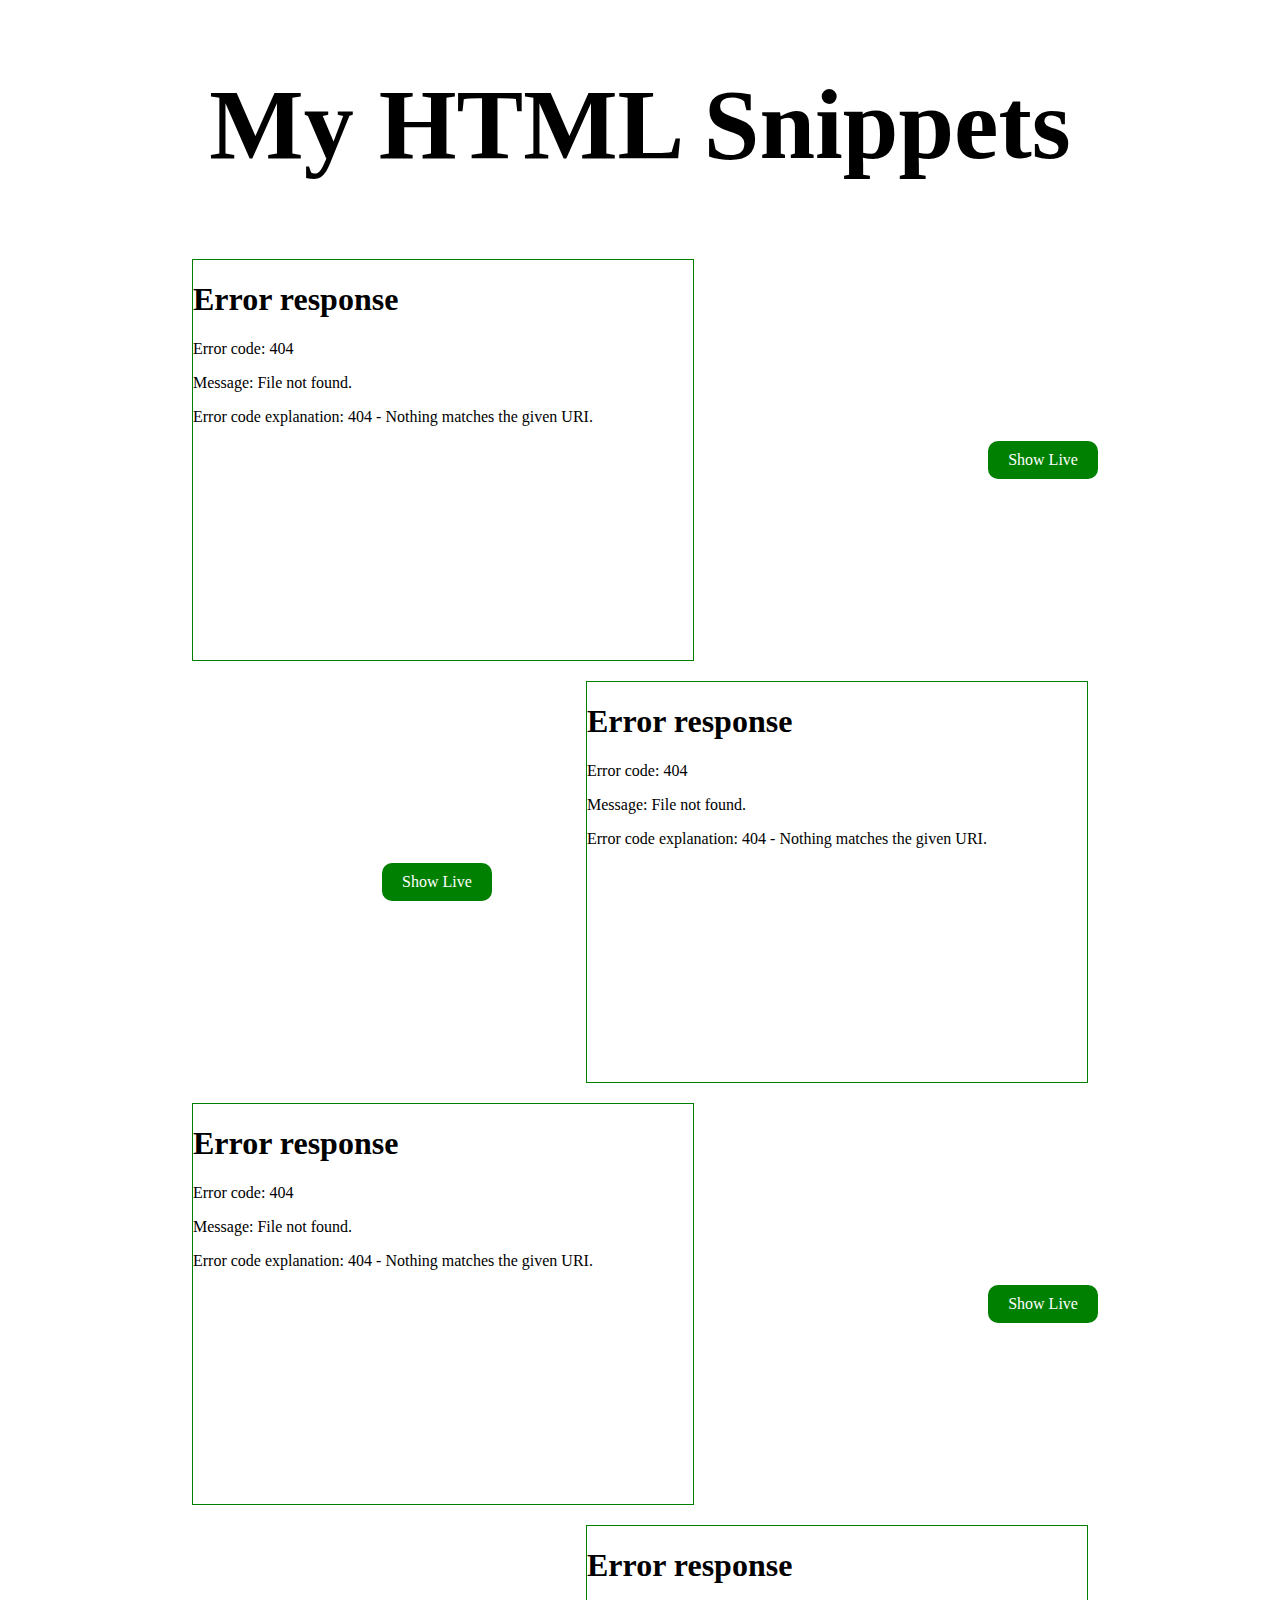
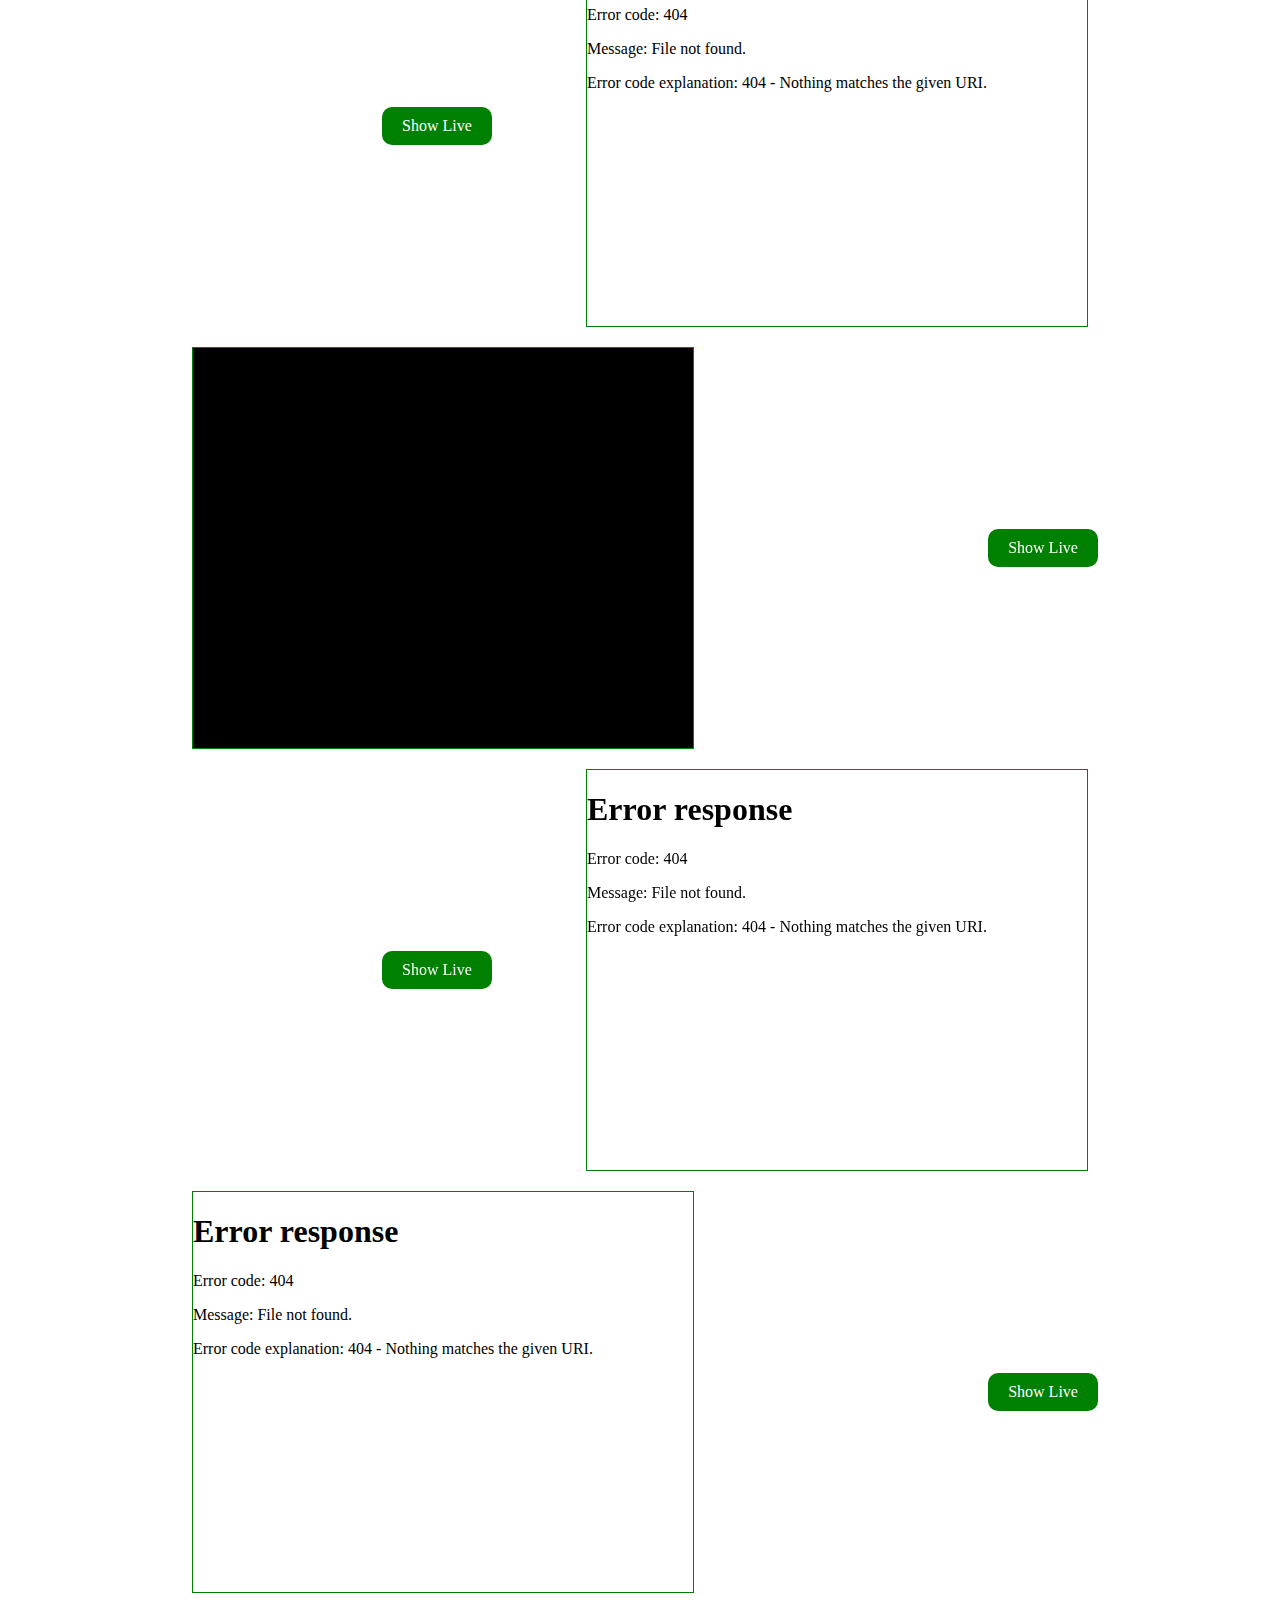
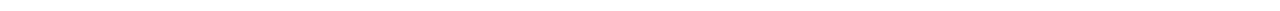
==== index.html @ d4361c20 "Create index.html" ====
<!DOCTYPE html>
<html lang="en">

<head>
    <meta charset="UTF-8">
    <meta http-equiv="X-UA-Compatible" content="IE=edge">
    <meta name="viewport" content="width=device-width, initial-scale=1.0">
    <title>All HTML Projects</title>
    <style>
        h1 {
            text-align: center;
            font-size: 100px;
        }

        .content {
            margin: 0 auto;
            width: 1000px;
        }

        iframe {
            margin: 10px;
            border: 1px solid green;
            width: 500px;
            height: 400px;
        }

        .row {
            display: flex;
            justify-content: space-around;
            align-items: center;
        }

        a {
            margin-left: 200px;
            text-decoration: none;
            padding: 10px 20px;
            background: green;
            border-radius: 10px;
            color: white;
            font-family: Verdana;
        }
    </style>
</head>

<body>
    <h1>My HTML Snippets</h1>
    <div class="content">
        <div class="row">
            <iframe src="./myface.html" name="myface" scrolling="no" frameborder="1" marginheight="0px"
                marginwidth="0px" allowfullscreen></iframe><a target="_blank" href="./myface.html" >Show
                Live</a>
        </div>
        <div class="row"><a target="_blank" href="./imagehovereffect.html">Show Live</a><iframe
                src="./imagehovereffect.html" name="image" scrolling="no" frameborder="1" marginheight="0px"
                marginwidth="0px" allowfullscreen></iframe></div>

        <div class="row"><iframe src="./calculator.html" name="calculator" scrolling="no" frameborder="1"
                marginheight="0px" marginwidth="0px" allowfullscreen></iframe><a  target="_blank" href="./calculator.html"
                targ>Show Live</a></div>
        <div class="row"><a  target="_blank" href="./searchbaranimation.html" >Show Live</a><iframe
                src="./searchbaranimation.html" name="search" scrolling="no" frameborder="1" marginheight="0px"
                marginwidth="0px" allowfullscreen></iframe></div>

        <div class="row"><iframe src="./dilip-text-particles.html" name="text" scrolling="no" frameborder="1"
                marginheight="0px" marginwidth="0px" allowfullscreen></iframe><a  target="_blank" href="./dilip-text-particles.html"
        >Show Live</a></div>
        <div class="row"><a target="_blank" href="./loadinganimation.html">Show Live</a><iframe
                src="./loadinganimation.html" name="loading" scrolling="no" frameborder="1" marginheight="0px"
                marginwidth="0px" allowfullscreen></iframe></div>
        <div class="row"><iframe src="./contactformdesign.html" name="contact" scrolling="no" frameborder="1"
                marginheight="0px" marginwidth="0px" allowfullscreen></iframe><a target="_blank" href="./contactformdesign.html"
            >Show Live</a></div>

    </div>

</body>

</html>
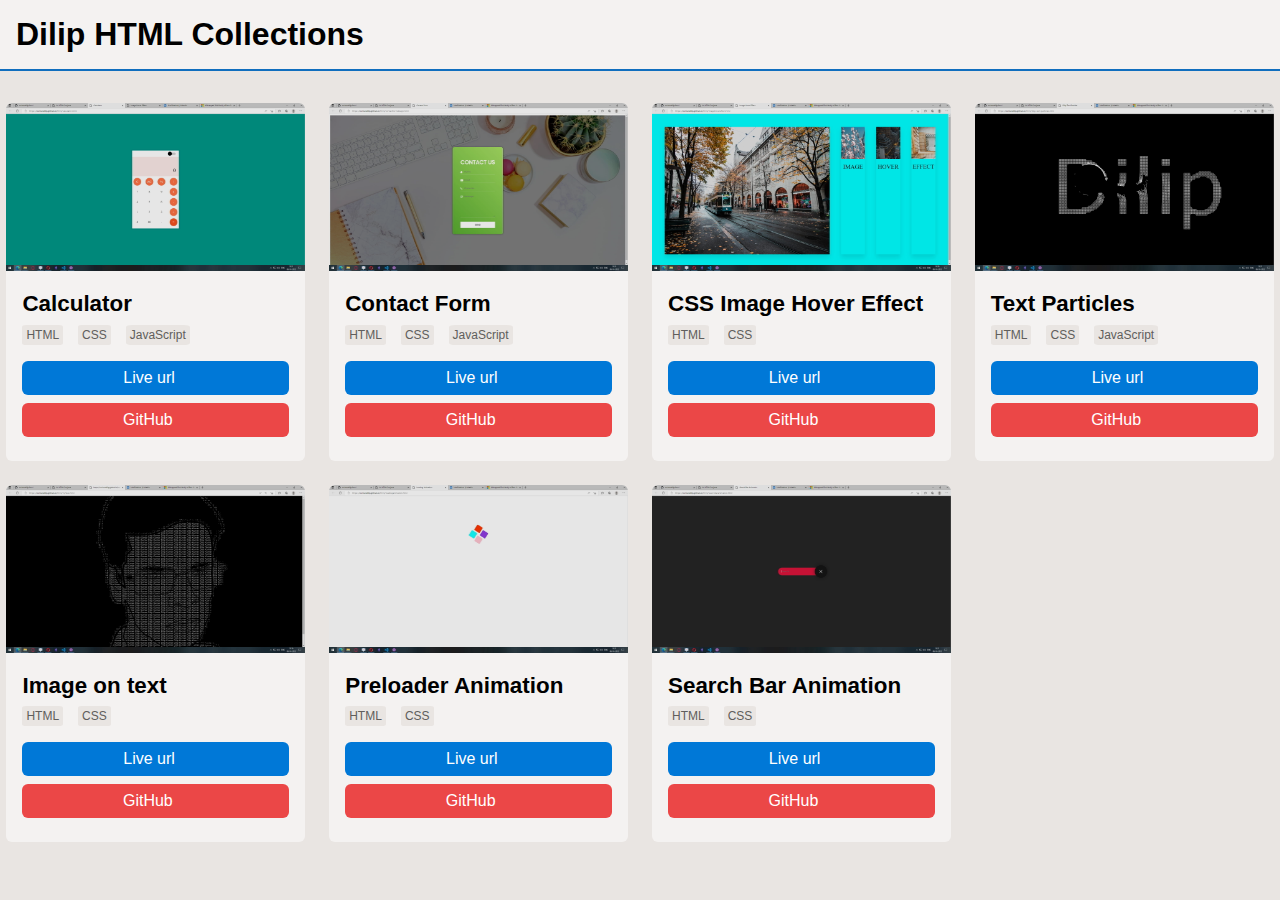
==== commit 7cf18909: "page layout changed and added image" ====
--- a/index.html
+++ b/index.html
@@ -1,78 +1,489 @@
 <!DOCTYPE html>
 <html lang="en">
-
-<head>
-    <meta charset="UTF-8">
-    <meta http-equiv="X-UA-Compatible" content="IE=edge">
-    <meta name="viewport" content="width=device-width, initial-scale=1.0">
-    <title>All HTML Projects</title>
+  <head>
+    <meta charset="UTF-8" />
+    <meta http-equiv="X-UA-Compatible" content="IE=edge" />
+    <meta name="viewport" content="width=device-width, initial-scale=1.0" />
+    <link
+      rel="stylesheet"
+      href="https://cdnjs.cloudflare.com/ajax/libs/font-awesome/6.0.0-beta3/css/all.min.css"
+      integrity="sha512-Fo3rlrZj/k7ujTnHg4CGR2D7kSs0v4LLanw2qksYuRlEzO+tcaEPQogQ0KaoGN26/zrn20ImR1DfuLWnOo7aBA=="
+      crossorigin="anonymous"
+      referrerpolicy="no-referrer"
+    />
+    <title>Dilip HTML Collections</title>
     <style>
-        h1 {
-            text-align: center;
-            font-size: 100px;
-        }
-
-        .content {
-            margin: 0 auto;
-            width: 1000px;
-        }
-
-        iframe {
-            margin: 10px;
-            border: 1px solid green;
-            width: 500px;
-            height: 400px;
-        }
-
-        .row {
-            display: flex;
-            justify-content: space-around;
-            align-items: center;
-        }
-
-        a {
-            margin-left: 200px;
-            text-decoration: none;
-            padding: 10px 20px;
-            background: green;
-            border-radius: 10px;
-            color: white;
-            font-family: Verdana;
-        }
+      :root {
+        --svelte-flair: hsl(14, 100%, 50%);
+        --vue-flair: hsl(153, 48%, 46%);
+        --javascript: hsl(54, 83%, 51%);
+        --css-flair: hsl(205, 79%, 38%);
+        --html-flair: hsl(13, 71%, 49%);
+        --border-radius: 6px;
+      }
+
+      * {
+        margin: 0;
+        padding: 0;
+      }
+
+      body {
+        background: var(--main-bg);
+        font-family: "Segoe UI", Tahoma, Geneva, Verdana, sans-serif;
+        overflow-x: hidden;
+
+        --main-bg: #e9e5e2;
+        --card-bg: #f4f2f1;
+        --title: #000000;
+        --content: #605e5c;
+        --darker-primary: #106ebe;
+        --primary: #0078d7;
+        --box-shadow: 0 5px 15px 0 rgba(19, 19, 19, 0.1);
+      }
+
+      .ribbon {
+        position: fixed;
+        right: 0;
+        top: 0;
+        z-index: 99;
+      }
+
+      body.dark {
+        --card-bg: rgba(25, 25, 25, 0.5);
+        --main-bg: #292827;
+
+        --title: #edebe9;
+        --content: #bebbb8;
+
+        --darker-primary: #106ebe;
+        --primary: #0078d7;
+        --box-shadow: 0 5px 15px 0 rgba(19, 19, 19, 0.5);
+      }
+
+      body {
+        display: flex;
+        flex-direction: column;
+        align-items: center;
+        justify-content: center;
+      }
+
+      .navbar {
+        display: flex;
+        padding: 1em;
+        justify-content: space-between;
+        border-bottom: 2px solid var(--darker-primary);
+        background: var(--card-bg);
+        align-items: center;
+        width: 100%;
+        overflow: hidden;
+      }
+
+      .card-container {
+        display: grid;
+        grid-template-columns: repeat(4, 1fr);
+        overflow-x: hidden;
+        margin-block: 2em;
+        width: 99%;
+        gap: 1.5em;
+      }
+
+      .navbar h1 {
+        color: var(--title);
+        margin-left: 0.5em;
+      }
+
+      .nav__links a {
+        text-decoration: none;
+        color: var(--content);
+        font-size: 2em;
+        margin-right: 20px;
+        opacity: 0.6;
+      }
+
+      .theme-toggle {
+        margin-right: 20px;
+        opacity: 0.6;
+        background: none;
+        color: var(--content);
+        font-size: 2em;
+        border: none;
+        cursor: pointer;
+      }
+
+      .flair {
+        background: var(--main-bg);
+        border-radius: 10%;
+        padding: 3px 4px;
+        color: var(--content);
+        font-size: 0.8em;
+      }
+
+      .card__labels {
+        font-size: 15px;
+        padding-top: 0.5em;
+        display: flex;
+        column-gap: 1em;
+        row-gap: 0.5em;
+        align-items: center;
+        user-select: none;
+        flex-wrap: wrap;
+      }
+
+      .card {
+        background: var(--card-bg);
+        min-width: 0px;
+        border-radius: var(--border-radius);
+        transition: box-shadow 0.5s ease-in, transform 0.1s ease-in;
+      }
+
+      @media (hover: hover) {
+        .card:hover {
+          box-shadow: var(--box-shadow);
+          transform: translateY(-2%);
+        }
+        .nav__links button:hover {
+          opacity: 1;
+        }
+
+        .nav__links a:hover {
+          opacity: 1;
+        }
+      }
+
+      .card img {
+        border-radius: var(--border-radius) var(--border-radius) 0 0;
+        filter: brightness(90%);
+      }
+
+      .card__content {
+        display: flex;
+        flex-direction: column;
+        padding: 1em 1em 0.5em 1em;
+      }
+
+      .card__title {
+        color: var(--title);
+        font-size: 1.4em;
+      }
+
+      .card__body {
+        color: var(--content);
+      }
+
+      .card__img {
+        width: 100%;
+      }
+
+      .card__img > img {
+        width: 100%;
+      }
+
+      .card__links {
+        margin: 1em 0;
+        display: flex;
+        flex-direction: column;
+        gap: 0.5em;
+        align-items: center;
+        transition: transform 200ms ease;
+      }
+
+      .card__links a:active {
+        transform: scale(0.95);
+      }
+
+      .card__links a {
+        border-radius: var(--border-radius);
+        width: 100%;
+        text-align: center;
+        color: white;
+        padding: 0.5em 0;
+        background-color: var(--primary);
+        text-decoration: none;
+        font-size: 1em;
+      }
+
+      .card__links a:hover {
+        background: var(--darker-primary);
+      }
+
+      a.github-card {
+        background-color: #eb4747;
+      }
+
+      a.github-card:hover {
+        background: #e53333;
+      }
+
+      .card-container a.github-card::after {
+        content: "\f113";
+        font: normal normal normal 14px/1 FontAwesome;
+        text-decoration: none;
+        margin-left: 5px;
+      }
+
+      .card-container a.live-url-card::after {
+        content: "\f08e";
+        font: normal normal normal 11px/1 FontAwesome;
+        text-decoration: none;
+        margin-left: 5px;
+      }
+
+      @media screen and (max-width: 1200px) {
+        .card-container {
+          grid-template-columns: repeat(3, 1fr);
+          width: 90%;
+        }
+      }
+
+      @media only screen and (max-width: 900px) {
+        .card-container {
+          grid-template-columns: repeat(2, 1fr);
+
+          width: 90%;
+        }
+
+        .navbar {
+          flex-direction: column;
+          justify-content: center;
+        }
+      }
+
+      @media only screen and (max-width: 600px) {
+        .card-container {
+          grid-template-columns: 1fr;
+        }
+
+        .card__title {
+          font-size: 1.2em;
+        }
+
+        .card__links {
+          font-size: 1em;
+        }
+
+        .navbar {
+          padding: 1em 0.5em;
+          text-align: center;
+        }
+
+        .nav__links a {
+          font-size: 1.5em;
+          margin: 0;
+        }
+
+        .theme-toggle {
+          margin: 0;
+          font-size: 1.5em;
+        }
+
+        .navbar h1 {
+          font-size: 1.5em;
+          margin: 10px 0;
+        }
+
+        .nav__links {
+          display: flex;
+          justify-content: space-between;
+          gap: 1.5em;
+        }
+
+        .card__labels {
+          font-size: 0.9em;
+        }
+
+        .card__content {
+          display: flex;
+          flex-direction: column;
+          padding: 1em;
+        }
+      }
     </style>
-</head>
-
-<body>
-    <h1>My HTML Snippets</h1>
-    <div class="content">
-        <div class="row">
-            <iframe src="./myface.html" name="myface" scrolling="no" frameborder="1" marginheight="0px"
-                marginwidth="0px" allowfullscreen></iframe><a target="_blank" href="./myface.html" >Show
-                Live</a>
+  </head>
+  <body>
+    <nav class="navbar">
+      <h1 class="nav__title">Dilip HTML Collections</h1>
+      <ul class="nav__links">
+        <button class="theme-toggle" href="" id="toggle">
+          <i class="fas" id="themeIcon"></i>
+        </button>
+
+        <a class="github" href="https://github.com/curiousdilip" target="_blank">
+          <i class="fab fa-github"></i>
+        </a>
+
+        <a class="twitter" href="https://twitter.com/curiousdilip" target="_blank">
+          <i class="fab fa-twitter"></i>
+        </a>
+      </ul>
+    </nav>
+
+    <div class="card-container">
+        <div class="card">
+          <div class="card__img">
+            <img src="./assets/html-collection/img/calculator.jpg" alt="">
+          </div>
+          <div class="card__content">
+            <h1 class="card__title">Calculator</h1>
+            <div class="card__labels">
+                
+               <span class="flair">HTML</span>
+            
+               <span class="flair">CSS</span>
+            
+               <span class="flair">JavaScript</span>
+            
+            </div>
+            <div class="card__links">
+                
+            <a target="_blank" class="live-url-card" href="./calculator.html">Live url</a>
+            
+            <a target="_blank" class="github-card" href="https://github.com/curiousdilip/html/blob/master/calculator.html">GitHub</a>
+            
+            </div>
+          </div>
+          </div>
+        
+        <div class="card">
+          <div class="card__img">
+            <img src="./assets/html-collection/img/contact-form.jpg" alt="">
+          </div>
+          <div class="card__content">
+            <h1 class="card__title">Contact Form</h1>
+            <div class="card__labels">
+                
+               <span class="flair">HTML</span>
+            
+               <span class="flair">CSS</span>
+            
+               <span class="flair">JavaScript</span>
+            
+            </div>
+            <div class="card__links">
+                
+            <a target="_blank" class="live-url-card" href="./contactformdesign.html">Live url</a>
+            
+            <a target="_blank" class="github-card" href="https://github.com/curiousdilip/html/blob/master/contactformdesign.html">GitHub</a>
+            
+            </div>
+          </div>
+          </div>
+        
+        <div class="card">
+          <div class="card__img">
+            <img src="./assets/html-collection/img/css-image-hover-effect.jpg" alt="">
+          </div>
+          <div class="card__content">
+            <h1 class="card__title">CSS Image Hover Effect</h1>
+            <div class="card__labels">
+                
+               <span class="flair">HTML</span>
+            
+               <span class="flair">CSS</span>
+            
+            </div>
+            <div class="card__links">
+                
+            <a target="_blank" class="live-url-card" href="./imagehovereffect.html">Live url</a>
+            
+            <a target="_blank" class="github-card" href="https://github.com/curiousdilip/html/blob/master/imagehovereffect.html">GitHub</a>
+            
+            </div>
+          </div>
+          </div>
+        
+        <div class="card">
+          <div class="card__img">
+            <img src="./assets/html-collection/img/dilip-text-particles.jpg" alt="">
+          </div>
+          <div class="card__content">
+            <h1 class="card__title">Text Particles</h1>
+            <div class="card__labels">
+                
+               <span class="flair">HTML</span>
+            
+               <span class="flair">CSS</span>
+            
+               <span class="flair">JavaScript</span>
+            
+            </div>
+            <div class="card__links">
+                
+            <a target="_blank" class="live-url-card" href="./dilip-text-particles.html">Live url</a>
+            
+            <a target="_blank" class="github-card" href="https://github.com/curiousdilip/html/blob/master/dilip-text-particles.html">GitHub</a>
+            
+            </div>
+          </div>
+          </div>
+        
+        <div class="card">
+          <div class="card__img">
+            <img src="./assets/html-collection/img/myface.jpg" alt="">
+          </div>
+          <div class="card__content">
+            <h1 class="card__title">Image on text</h1>
+            <div class="card__labels">
+                
+               <span class="flair">HTML</span>
+            
+               <span class="flair">CSS</span>
+            
+            </div>
+            <div class="card__links">
+                
+            <a target="_blank" class="live-url-card" href="./myface.html">Live url</a>
+            
+            <a target="_blank" class="github-card" href="https://github.com/curiousdilip/html/blob/master/myface.html">GitHub</a>
+            
+            </div>
+          </div>
+          </div>
+        
+        <div class="card">
+          <div class="card__img">
+            <img src="./assets/html-collection/img/preloader-animation.jpg" alt="">
+          </div>
+          <div class="card__content">
+            <h1 class="card__title">Preloader Animation</h1>
+            <div class="card__labels">
+                
+               <span class="flair">HTML</span>
+            
+               <span class="flair">CSS</span>
+            
+            </div>
+            <div class="card__links">
+                
+            <a target="_blank" class="live-url-card" href="./loadinganimation.html">Live url</a>
+            
+            <a target="_blank" class="github-card" href="https://github.com/curiousdilip/html/blob/master/loadinganimation.html">GitHub</a>
+            
+            </div>
+          </div>
+          </div>
+        
+        <div class="card">
+          <div class="card__img">
+            <img src="./assets/html-collection/img/search-bar-animation.jpg" alt="">
+          </div>
+          <div class="card__content">
+            <h1 class="card__title">Search Bar Animation</h1>
+            <div class="card__labels">
+                
+               <span class="flair">HTML</span>
+            
+               <span class="flair">CSS</span>
+            
+            </div>
+            <div class="card__links">
+                
+            <a target="_blank" class="live-url-card" href="./searchbaranimation.html">Live url</a>
+            
+            <a target="_blank" class="github-card" href="https://github.com/curiousdilip/html/blob/master/searchbaranimation.html">GitHub</a>
+            
+            </div>
+          </div>
+          </div>
         </div>
-        <div class="row"><a target="_blank" href="./imagehovereffect.html">Show Live</a><iframe
-                src="./imagehovereffect.html" name="image" scrolling="no" frameborder="1" marginheight="0px"
-                marginwidth="0px" allowfullscreen></iframe></div>
-
-        <div class="row"><iframe src="./calculator.html" name="calculator" scrolling="no" frameborder="1"
-                marginheight="0px" marginwidth="0px" allowfullscreen></iframe><a  target="_blank" href="./calculator.html"
-                targ>Show Live</a></div>
-        <div class="row"><a  target="_blank" href="./searchbaranimation.html" >Show Live</a><iframe
-                src="./searchbaranimation.html" name="search" scrolling="no" frameborder="1" marginheight="0px"
-                marginwidth="0px" allowfullscreen></iframe></div>
-
-        <div class="row"><iframe src="./dilip-text-particles.html" name="text" scrolling="no" frameborder="1"
-                marginheight="0px" marginwidth="0px" allowfullscreen></iframe><a  target="_blank" href="./dilip-text-particles.html"
-        >Show Live</a></div>
-        <div class="row"><a target="_blank" href="./loadinganimation.html">Show Live</a><iframe
-                src="./loadinganimation.html" name="loading" scrolling="no" frameborder="1" marginheight="0px"
-                marginwidth="0px" allowfullscreen></iframe></div>
-        <div class="row"><iframe src="./contactformdesign.html" name="contact" scrolling="no" frameborder="1"
-                marginheight="0px" marginwidth="0px" allowfullscreen></iframe><a target="_blank" href="./contactformdesign.html"
-            >Show Live</a></div>
-
-    </div>
-
-</body>
-
+  </body>
 </html>
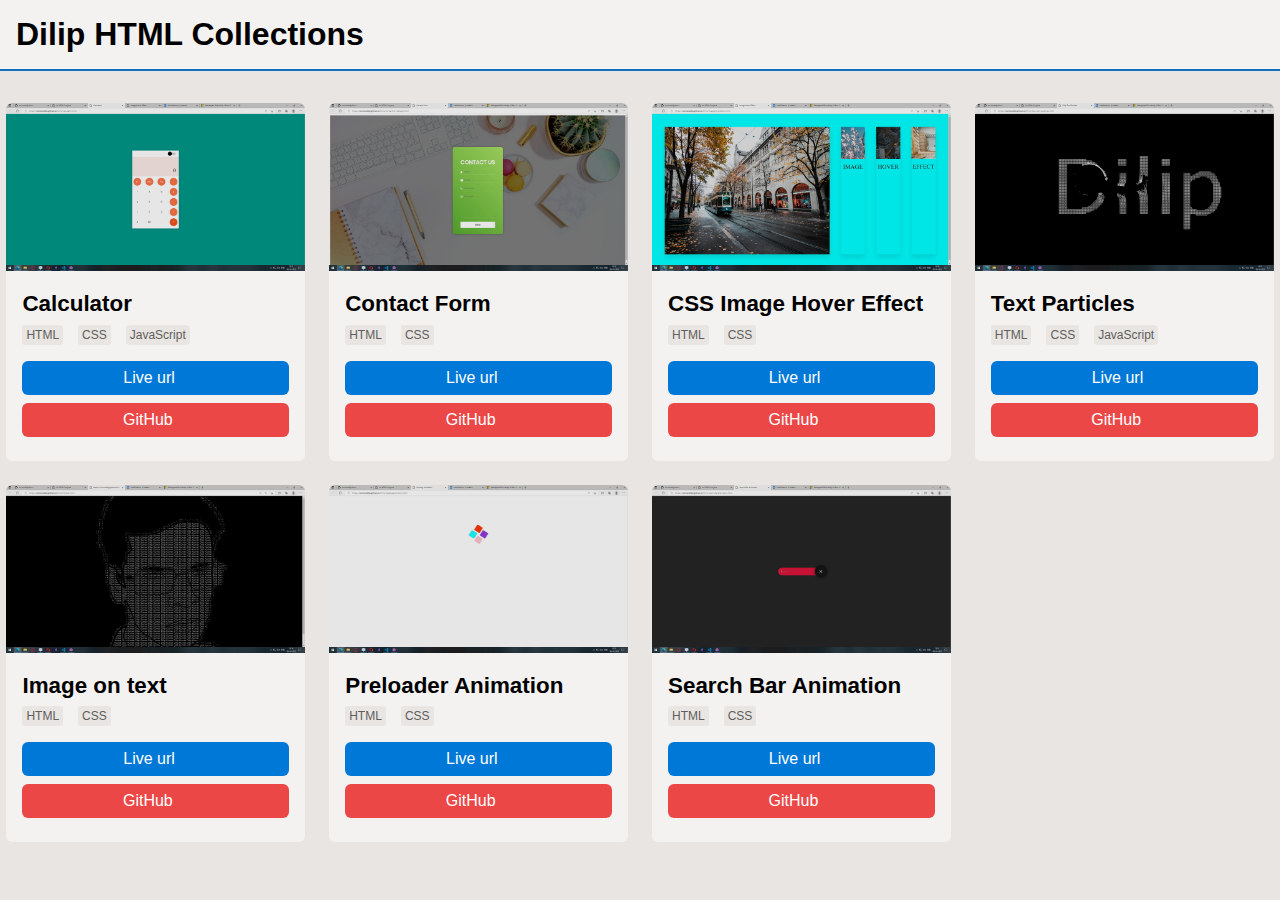
==== commit a6eb7813: "added dark and light functionality" ====
--- a/index.html
+++ b/index.html
@@ -1,489 +1,492 @@
 <!DOCTYPE html>
 <html lang="en">
-  <head>
+
+<head>
     <meta charset="UTF-8" />
     <meta http-equiv="X-UA-Compatible" content="IE=edge" />
     <meta name="viewport" content="width=device-width, initial-scale=1.0" />
-    <link
-      rel="stylesheet"
-      href="https://cdnjs.cloudflare.com/ajax/libs/font-awesome/6.0.0-beta3/css/all.min.css"
-      integrity="sha512-Fo3rlrZj/k7ujTnHg4CGR2D7kSs0v4LLanw2qksYuRlEzO+tcaEPQogQ0KaoGN26/zrn20ImR1DfuLWnOo7aBA=="
-      crossorigin="anonymous"
-      referrerpolicy="no-referrer"
-    />
+    <link rel="stylesheet" href="https://cdnjs.cloudflare.com/ajax/libs/font-awesome/6.0.0-beta3/css/all.min.css"
+        integrity="sha512-Fo3rlrZj/k7ujTnHg4CGR2D7kSs0v4LLanw2qksYuRlEzO+tcaEPQogQ0KaoGN26/zrn20ImR1DfuLWnOo7aBA=="
+        crossorigin="anonymous" referrerpolicy="no-referrer" />
     <title>Dilip HTML Collections</title>
     <style>
-      :root {
-        --svelte-flair: hsl(14, 100%, 50%);
-        --vue-flair: hsl(153, 48%, 46%);
-        --javascript: hsl(54, 83%, 51%);
-        --css-flair: hsl(205, 79%, 38%);
-        --html-flair: hsl(13, 71%, 49%);
-        --border-radius: 6px;
-      }
-
-      * {
-        margin: 0;
-        padding: 0;
-      }
-
-      body {
-        background: var(--main-bg);
-        font-family: "Segoe UI", Tahoma, Geneva, Verdana, sans-serif;
-        overflow-x: hidden;
-
-        --main-bg: #e9e5e2;
-        --card-bg: #f4f2f1;
-        --title: #000000;
-        --content: #605e5c;
-        --darker-primary: #106ebe;
-        --primary: #0078d7;
-        --box-shadow: 0 5px 15px 0 rgba(19, 19, 19, 0.1);
-      }
-
-      .ribbon {
-        position: fixed;
-        right: 0;
-        top: 0;
-        z-index: 99;
-      }
-
-      body.dark {
-        --card-bg: rgba(25, 25, 25, 0.5);
-        --main-bg: #292827;
-
-        --title: #edebe9;
-        --content: #bebbb8;
-
-        --darker-primary: #106ebe;
-        --primary: #0078d7;
-        --box-shadow: 0 5px 15px 0 rgba(19, 19, 19, 0.5);
-      }
-
-      body {
-        display: flex;
-        flex-direction: column;
-        align-items: center;
-        justify-content: center;
-      }
-
-      .navbar {
-        display: flex;
-        padding: 1em;
-        justify-content: space-between;
-        border-bottom: 2px solid var(--darker-primary);
-        background: var(--card-bg);
-        align-items: center;
-        width: 100%;
-        overflow: hidden;
-      }
-
-      .card-container {
-        display: grid;
-        grid-template-columns: repeat(4, 1fr);
-        overflow-x: hidden;
-        margin-block: 2em;
-        width: 99%;
-        gap: 1.5em;
-      }
-
-      .navbar h1 {
-        color: var(--title);
-        margin-left: 0.5em;
-      }
-
-      .nav__links a {
-        text-decoration: none;
-        color: var(--content);
-        font-size: 2em;
-        margin-right: 20px;
-        opacity: 0.6;
-      }
-
-      .theme-toggle {
-        margin-right: 20px;
-        opacity: 0.6;
-        background: none;
-        color: var(--content);
-        font-size: 2em;
-        border: none;
-        cursor: pointer;
-      }
-
-      .flair {
-        background: var(--main-bg);
-        border-radius: 10%;
-        padding: 3px 4px;
-        color: var(--content);
-        font-size: 0.8em;
-      }
-
-      .card__labels {
-        font-size: 15px;
-        padding-top: 0.5em;
-        display: flex;
-        column-gap: 1em;
-        row-gap: 0.5em;
-        align-items: center;
-        user-select: none;
-        flex-wrap: wrap;
-      }
-
-      .card {
-        background: var(--card-bg);
-        min-width: 0px;
-        border-radius: var(--border-radius);
-        transition: box-shadow 0.5s ease-in, transform 0.1s ease-in;
-      }
-
-      @media (hover: hover) {
-        .card:hover {
-          box-shadow: var(--box-shadow);
-          transform: translateY(-2%);
-        }
-        .nav__links button:hover {
-          opacity: 1;
-        }
-
-        .nav__links a:hover {
-          opacity: 1;
-        }
-      }
-
-      .card img {
-        border-radius: var(--border-radius) var(--border-radius) 0 0;
-        filter: brightness(90%);
-      }
-
-      .card__content {
-        display: flex;
-        flex-direction: column;
-        padding: 1em 1em 0.5em 1em;
-      }
-
-      .card__title {
-        color: var(--title);
-        font-size: 1.4em;
-      }
-
-      .card__body {
-        color: var(--content);
-      }
-
-      .card__img {
-        width: 100%;
-      }
-
-      .card__img > img {
-        width: 100%;
-      }
-
-      .card__links {
-        margin: 1em 0;
-        display: flex;
-        flex-direction: column;
-        gap: 0.5em;
-        align-items: center;
-        transition: transform 200ms ease;
-      }
-
-      .card__links a:active {
-        transform: scale(0.95);
-      }
-
-      .card__links a {
-        border-radius: var(--border-radius);
-        width: 100%;
-        text-align: center;
-        color: white;
-        padding: 0.5em 0;
-        background-color: var(--primary);
-        text-decoration: none;
-        font-size: 1em;
-      }
-
-      .card__links a:hover {
-        background: var(--darker-primary);
-      }
-
-      a.github-card {
-        background-color: #eb4747;
-      }
-
-      a.github-card:hover {
-        background: #e53333;
-      }
-
-      .card-container a.github-card::after {
-        content: "\f113";
-        font: normal normal normal 14px/1 FontAwesome;
-        text-decoration: none;
-        margin-left: 5px;
-      }
-
-      .card-container a.live-url-card::after {
-        content: "\f08e";
-        font: normal normal normal 11px/1 FontAwesome;
-        text-decoration: none;
-        margin-left: 5px;
-      }
-
-      @media screen and (max-width: 1200px) {
+        :root {
+            --svelte-flair: hsl(14, 100%, 50%);
+            --vue-flair: hsl(153, 48%, 46%);
+            --javascript: hsl(54, 83%, 51%);
+            --css-flair: hsl(205, 79%, 38%);
+            --html-flair: hsl(13, 71%, 49%);
+            --border-radius: 6px;
+        }
+
+        * {
+            margin: 0;
+            padding: 0;
+        }
+
+        body {
+            background: var(--main-bg);
+            font-family: "Segoe UI", Tahoma, Geneva, Verdana, sans-serif;
+            overflow-x: hidden;
+
+            --main-bg: #e9e5e2;
+            --card-bg: #f4f2f1;
+            --title: #000000;
+            --content: #605e5c;
+            --darker-primary: #106ebe;
+            --primary: #0078d7;
+            --box-shadow: 0 5px 15px 0 rgba(19, 19, 19, 0.1);
+        }
+
+        .ribbon {
+            position: fixed;
+            right: 0;
+            top: 0;
+            z-index: 99;
+        }
+
+        body.dark {
+            --card-bg: rgba(25, 25, 25, 0.5);
+            --main-bg: #292827;
+
+            --title: #edebe9;
+            --content: #bebbb8;
+
+            --darker-primary: #106ebe;
+            --primary: #0078d7;
+            --box-shadow: 0 5px 15px 0 rgba(19, 19, 19, 0.5);
+        }
+
+        body {
+            display: flex;
+            flex-direction: column;
+            align-items: center;
+            justify-content: center;
+        }
+
+        .navbar {
+            display: flex;
+            padding: 1em;
+            justify-content: space-between;
+            border-bottom: 2px solid var(--darker-primary);
+            background: var(--card-bg);
+            align-items: center;
+            width: 100%;
+            overflow: hidden;
+        }
+
         .card-container {
-          grid-template-columns: repeat(3, 1fr);
-          width: 90%;
-        }
-      }
-
-      @media only screen and (max-width: 900px) {
-        .card-container {
-          grid-template-columns: repeat(2, 1fr);
-
-          width: 90%;
-        }
-
-        .navbar {
-          flex-direction: column;
-          justify-content: center;
-        }
-      }
-
-      @media only screen and (max-width: 600px) {
-        .card-container {
-          grid-template-columns: 1fr;
+            display: grid;
+            grid-template-columns: repeat(4, 1fr);
+            overflow-x: hidden;
+            margin-block: 2em;
+            width: 99%;
+            gap: 1.5em;
+        }
+
+        .navbar h1 {
+            color: var(--title);
+            margin-left: 0.5em;
+        }
+
+        .nav__links a {
+            text-decoration: none;
+            color: var(--content);
+            font-size: 2em;
+            margin-right: 20px;
+            opacity: 0.6;
+        }
+
+        .theme-toggle {
+            margin-right: 20px;
+            opacity: 0.6;
+            background: none;
+            color: var(--content);
+            font-size: 2em;
+            border: none;
+            cursor: pointer;
+        }
+
+        .flair {
+            background: var(--main-bg);
+            border-radius: 10%;
+            padding: 3px 4px;
+            color: var(--content);
+            font-size: 0.8em;
+        }
+
+        .card__labels {
+            font-size: 15px;
+            padding-top: 0.5em;
+            display: flex;
+            column-gap: 1em;
+            row-gap: 0.5em;
+            align-items: center;
+            user-select: none;
+            flex-wrap: wrap;
+        }
+
+        .card {
+            background: var(--card-bg);
+            min-width: 0px;
+            border-radius: var(--border-radius);
+            transition: box-shadow 0.5s ease-in, transform 0.1s ease-in;
+        }
+
+        @media (hover: hover) {
+            .card:hover {
+                box-shadow: var(--box-shadow);
+                transform: translateY(-2%);
+            }
+
+            .nav__links button:hover {
+                opacity: 1;
+            }
+
+            .nav__links a:hover {
+                opacity: 1;
+            }
+        }
+
+        .card img {
+            border-radius: var(--border-radius) var(--border-radius) 0 0;
+            filter: brightness(90%);
+        }
+
+        .card__content {
+            display: flex;
+            flex-direction: column;
+            padding: 1em 1em 0.5em 1em;
         }
 
         .card__title {
-          font-size: 1.2em;
+            color: var(--title);
+            font-size: 1.4em;
+        }
+
+        .card__body {
+            color: var(--content);
+        }
+
+        .card__img {
+            width: 100%;
+        }
+
+        .card__img>img {
+            width: 100%;
         }
 
         .card__links {
-          font-size: 1em;
-        }
-
-        .navbar {
-          padding: 1em 0.5em;
-          text-align: center;
-        }
-
-        .nav__links a {
-          font-size: 1.5em;
-          margin: 0;
-        }
-
-        .theme-toggle {
-          margin: 0;
-          font-size: 1.5em;
-        }
-
-        .navbar h1 {
-          font-size: 1.5em;
-          margin: 10px 0;
-        }
-
-        .nav__links {
-          display: flex;
-          justify-content: space-between;
-          gap: 1.5em;
-        }
-
-        .card__labels {
-          font-size: 0.9em;
-        }
-
-        .card__content {
-          display: flex;
-          flex-direction: column;
-          padding: 1em;
-        }
-      }
+            margin: 1em 0;
+            display: flex;
+            flex-direction: column;
+            gap: 0.5em;
+            align-items: center;
+            transition: transform 200ms ease;
+        }
+
+        .card__links a:active {
+            transform: scale(0.95);
+        }
+
+        .card__links a {
+            border-radius: var(--border-radius);
+            width: 100%;
+            text-align: center;
+            color: white;
+            padding: 0.5em 0;
+            background-color: var(--primary);
+            text-decoration: none;
+            font-size: 1em;
+        }
+
+        .card__links a:hover {
+            background: var(--darker-primary);
+        }
+
+        a.github-card {
+            background-color: #eb4747;
+        }
+
+        a.github-card:hover {
+            background: #e53333;
+        }
+
+        .card-container a.github-card::after {
+            content: "\f113";
+            font: normal normal normal 14px/1 FontAwesome;
+            text-decoration: none;
+            margin-left: 5px;
+        }
+
+        .card-container a.live-url-card::after {
+            content: "\f08e";
+            font: normal normal normal 11px/1 FontAwesome;
+            text-decoration: none;
+            margin-left: 5px;
+        }
+
+        @media screen and (max-width: 1200px) {
+            .card-container {
+                grid-template-columns: repeat(3, 1fr);
+                width: 90%;
+            }
+        }
+
+        @media only screen and (max-width: 900px) {
+            .card-container {
+                grid-template-columns: repeat(2, 1fr);
+
+                width: 90%;
+            }
+
+            .navbar {
+                flex-direction: column;
+                justify-content: center;
+            }
+        }
+
+        @media only screen and (max-width: 600px) {
+            .card-container {
+                grid-template-columns: 1fr;
+            }
+
+            .card__title {
+                font-size: 1.2em;
+            }
+
+            .card__links {
+                font-size: 1em;
+            }
+
+            .navbar {
+                padding: 1em 0.5em;
+                text-align: center;
+            }
+
+            .nav__links a {
+                font-size: 1.5em;
+                margin: 0;
+            }
+
+            .theme-toggle {
+                margin: 0;
+                font-size: 1.5em;
+            }
+
+            .navbar h1 {
+                font-size: 1.5em;
+                margin: 10px 0;
+            }
+
+            .nav__links {
+                display: flex;
+                justify-content: space-between;
+                gap: 1.5em;
+            }
+
+            .card__labels {
+                font-size: 0.9em;
+            }
+
+            .card__content {
+                display: flex;
+                flex-direction: column;
+                padding: 1em;
+            }
+        }
     </style>
-  </head>
-  <body>
+</head>
+
+<body>
     <nav class="navbar">
-      <h1 class="nav__title">Dilip HTML Collections</h1>
-      <ul class="nav__links">
-        <button class="theme-toggle" href="" id="toggle">
-          <i class="fas" id="themeIcon"></i>
-        </button>
-
-        <a class="github" href="https://github.com/curiousdilip" target="_blank">
-          <i class="fab fa-github"></i>
-        </a>
-
-        <a class="twitter" href="https://twitter.com/curiousdilip" target="_blank">
-          <i class="fab fa-twitter"></i>
-        </a>
-      </ul>
+        <h1 class="nav__title">Dilip HTML Collections</h1>
+        <ul class="nav__links">
+            <button class="theme-toggle" href="" id="toggle">
+                <i class="fas" id="themeIcon"></i>
+            </button>
+
+            <a class="github" href="https://github.com/curiousdilip" target="_blank">
+                <i class="fab fa-github"></i>
+            </a>
+
+            <a class="twitter" href="https://twitter.com/curiousdilip" target="_blank">
+                <i class="fab fa-twitter"></i>
+            </a>
+        </ul>
     </nav>
 
     <div class="card-container">
         <div class="card">
-          <div class="card__img">
-            <img src="./assets/html-collection/img/calculator.jpg" alt="">
-          </div>
-          <div class="card__content">
-            <h1 class="card__title">Calculator</h1>
-            <div class="card__labels">
-                
-               <span class="flair">HTML</span>
-            
-               <span class="flair">CSS</span>
-            
-               <span class="flair">JavaScript</span>
-            
-            </div>
-            <div class="card__links">
-                
-            <a target="_blank" class="live-url-card" href="./calculator.html">Live url</a>
-            
-            <a target="_blank" class="github-card" href="https://github.com/curiousdilip/html/blob/master/calculator.html">GitHub</a>
-            
-            </div>
-          </div>
-          </div>
-        
-        <div class="card">
-          <div class="card__img">
-            <img src="./assets/html-collection/img/contact-form.jpg" alt="">
-          </div>
-          <div class="card__content">
-            <h1 class="card__title">Contact Form</h1>
-            <div class="card__labels">
-                
-               <span class="flair">HTML</span>
-            
-               <span class="flair">CSS</span>
-            
-               <span class="flair">JavaScript</span>
-            
-            </div>
-            <div class="card__links">
-                
-            <a target="_blank" class="live-url-card" href="./contactformdesign.html">Live url</a>
-            
-            <a target="_blank" class="github-card" href="https://github.com/curiousdilip/html/blob/master/contactformdesign.html">GitHub</a>
-            
-            </div>
-          </div>
-          </div>
-        
-        <div class="card">
-          <div class="card__img">
-            <img src="./assets/html-collection/img/css-image-hover-effect.jpg" alt="">
-          </div>
-          <div class="card__content">
-            <h1 class="card__title">CSS Image Hover Effect</h1>
-            <div class="card__labels">
-                
-               <span class="flair">HTML</span>
-            
-               <span class="flair">CSS</span>
-            
-            </div>
-            <div class="card__links">
-                
-            <a target="_blank" class="live-url-card" href="./imagehovereffect.html">Live url</a>
-            
-            <a target="_blank" class="github-card" href="https://github.com/curiousdilip/html/blob/master/imagehovereffect.html">GitHub</a>
-            
-            </div>
-          </div>
-          </div>
-        
-        <div class="card">
-          <div class="card__img">
-            <img src="./assets/html-collection/img/dilip-text-particles.jpg" alt="">
-          </div>
-          <div class="card__content">
-            <h1 class="card__title">Text Particles</h1>
-            <div class="card__labels">
-                
-               <span class="flair">HTML</span>
-            
-               <span class="flair">CSS</span>
-            
-               <span class="flair">JavaScript</span>
-            
-            </div>
-            <div class="card__links">
-                
-            <a target="_blank" class="live-url-card" href="./dilip-text-particles.html">Live url</a>
-            
-            <a target="_blank" class="github-card" href="https://github.com/curiousdilip/html/blob/master/dilip-text-particles.html">GitHub</a>
-            
-            </div>
-          </div>
-          </div>
-        
-        <div class="card">
-          <div class="card__img">
-            <img src="./assets/html-collection/img/myface.jpg" alt="">
-          </div>
-          <div class="card__content">
-            <h1 class="card__title">Image on text</h1>
-            <div class="card__labels">
-                
-               <span class="flair">HTML</span>
-            
-               <span class="flair">CSS</span>
-            
-            </div>
-            <div class="card__links">
-                
-            <a target="_blank" class="live-url-card" href="./myface.html">Live url</a>
-            
-            <a target="_blank" class="github-card" href="https://github.com/curiousdilip/html/blob/master/myface.html">GitHub</a>
-            
-            </div>
-          </div>
-          </div>
-        
-        <div class="card">
-          <div class="card__img">
-            <img src="./assets/html-collection/img/preloader-animation.jpg" alt="">
-          </div>
-          <div class="card__content">
-            <h1 class="card__title">Preloader Animation</h1>
-            <div class="card__labels">
-                
-               <span class="flair">HTML</span>
-            
-               <span class="flair">CSS</span>
-            
-            </div>
-            <div class="card__links">
-                
-            <a target="_blank" class="live-url-card" href="./loadinganimation.html">Live url</a>
-            
-            <a target="_blank" class="github-card" href="https://github.com/curiousdilip/html/blob/master/loadinganimation.html">GitHub</a>
-            
-            </div>
-          </div>
-          </div>
-        
-        <div class="card">
-          <div class="card__img">
-            <img src="./assets/html-collection/img/search-bar-animation.jpg" alt="">
-          </div>
-          <div class="card__content">
-            <h1 class="card__title">Search Bar Animation</h1>
-            <div class="card__labels">
-                
-               <span class="flair">HTML</span>
-            
-               <span class="flair">CSS</span>
-            
-            </div>
-            <div class="card__links">
-                
-            <a target="_blank" class="live-url-card" href="./searchbaranimation.html">Live url</a>
-            
-            <a target="_blank" class="github-card" href="https://github.com/curiousdilip/html/blob/master/searchbaranimation.html">GitHub</a>
-            
-            </div>
-          </div>
-          </div>
-        </div>
-  </body>
-</html>
+            <div class="card__img">
+                <img src="./assets/html-collection/img/calculator.jpg" alt="" />
+            </div>
+            <div class="card__content">
+                <h1 class="card__title">Calculator</h1>
+                <div class="card__labels">
+                    <span class="flair">HTML</span>
+
+                    <span class="flair">CSS</span>
+
+                    <span class="flair">JavaScript</span>
+                </div>
+                <div class="card__links">
+                    <a target="_blank" class="live-url-card" href="./calculator.html">Live url</a>
+
+                    <a target="_blank" class="github-card"
+                        href="https://github.com/curiousdilip/html/blob/master/calculator.html">GitHub</a>
+                </div>
+            </div>
+        </div>
+
+        <div class="card">
+            <div class="card__img">
+                <img src="./assets/html-collection/img/contact-form.jpg" alt="" />
+            </div>
+            <div class="card__content">
+                <h1 class="card__title">Contact Form</h1>
+                <div class="card__labels">
+                    <span class="flair">HTML</span>
+
+                    <span class="flair">CSS</span>
+                </div>
+                <div class="card__links">
+                    <a target="_blank" class="live-url-card" href="./contactformdesign.html">Live url</a>
+
+                    <a target="_blank" class="github-card"
+                        href="https://github.com/curiousdilip/html/blob/master/contactformdesign.html">GitHub</a>
+                </div>
+            </div>
+        </div>
+
+        <div class="card">
+            <div class="card__img">
+                <img src="./assets/html-collection/img/css-image-hover-effect.jpg" alt="" />
+            </div>
+            <div class="card__content">
+                <h1 class="card__title">CSS Image Hover Effect</h1>
+                <div class="card__labels">
+                    <span class="flair">HTML</span>
+
+                    <span class="flair">CSS</span>
+                </div>
+                <div class="card__links">
+                    <a target="_blank" class="live-url-card" href="./imagehovereffect.html">Live url</a>
+
+                    <a target="_blank" class="github-card"
+                        href="https://github.com/curiousdilip/html/blob/master/imagehovereffect.html">GitHub</a>
+                </div>
+            </div>
+        </div>
+
+        <div class="card">
+            <div class="card__img">
+                <img src="./assets/html-collection/img/dilip-text-particles.jpg" alt="" />
+            </div>
+            <div class="card__content">
+                <h1 class="card__title">Text Particles</h1>
+                <div class="card__labels">
+                    <span class="flair">HTML</span>
+
+                    <span class="flair">CSS</span>
+
+                    <span class="flair">JavaScript</span>
+                </div>
+                <div class="card__links">
+                    <a target="_blank" class="live-url-card" href="./dilip-text-particles.html">Live url</a>
+
+                    <a target="_blank" class="github-card"
+                        href="https://github.com/curiousdilip/html/blob/master/dilip-text-particles.html">GitHub</a>
+                </div>
+            </div>
+        </div>
+
+        <div class="card">
+            <div class="card__img">
+                <img src="./assets/html-collection/img/myface.jpg" alt="" />
+            </div>
+            <div class="card__content">
+                <h1 class="card__title">Image on text</h1>
+                <div class="card__labels">
+                    <span class="flair">HTML</span>
+
+                    <span class="flair">CSS</span>
+                </div>
+                <div class="card__links">
+                    <a target="_blank" class="live-url-card" href="./myface.html">Live url</a>
+
+                    <a target="_blank" class="github-card"
+                        href="https://github.com/curiousdilip/html/blob/master/myface.html">GitHub</a>
+                </div>
+            </div>
+        </div>
+
+        <div class="card">
+            <div class="card__img">
+                <img src="./assets/html-collection/img/preloader-animation.jpg" alt="" />
+            </div>
+            <div class="card__content">
+                <h1 class="card__title">Preloader Animation</h1>
+                <div class="card__labels">
+                    <span class="flair">HTML</span>
+
+                    <span class="flair">CSS</span>
+                </div>
+                <div class="card__links">
+                    <a target="_blank" class="live-url-card" href="./loadinganimation.html">Live url</a>
+
+                    <a target="_blank" class="github-card"
+                        href="https://github.com/curiousdilip/html/blob/master/loadinganimation.html">GitHub</a>
+                </div>
+            </div>
+        </div>
+
+        <div class="card">
+            <div class="card__img">
+                <img src="./assets/html-collection/img/search-bar-animation.jpg" alt="" />
+            </div>
+            <div class="card__content">
+                <h1 class="card__title">Search Bar Animation</h1>
+                <div class="card__labels">
+                    <span class="flair">HTML</span>
+
+                    <span class="flair">CSS</span>
+                </div>
+                <div class="card__links">
+                    <a target="_blank" class="live-url-card" href="./searchbaranimation.html">Live url</a>
+
+                    <a target="_blank" class="github-card"
+                        href="https://github.com/curiousdilip/html/blob/master/searchbaranimation.html">GitHub</a>
+                </div>
+            </div>
+        </div>
+    </div>
+    <script>
+        const themeToggle = document.getElementById("toggle");
+        const icon = document.getElementById("themeIcon");
+        const target = document.getElementsByTagName("body")[0];
+
+        const theme = window.matchMedia("(prefers-color-scheme: dark)").matches
+            ? "dark"
+            : "light";
+
+        target.classList.toggle(theme);
+
+        const innerIcon = theme === "dark" ? "fa-sun" : "fa-moon";
+        icon.classList.add(innerIcon);
+
+        themeToggle.addEventListener("click", () => {
+            const currentIcon = icon.classList.contains("fa-sun")
+                ? "fa-sun"
+                : "fa-moon";
+            const altIcon = currentIcon === "fa-sun" ? "fa-moon" : "fa-sun";
+
+            target.classList.toggle("dark");
+
+            icon.classList.remove(currentIcon);
+            icon.classList.add(altIcon);
+        });
+    </script>
+</body>
+
+</html>